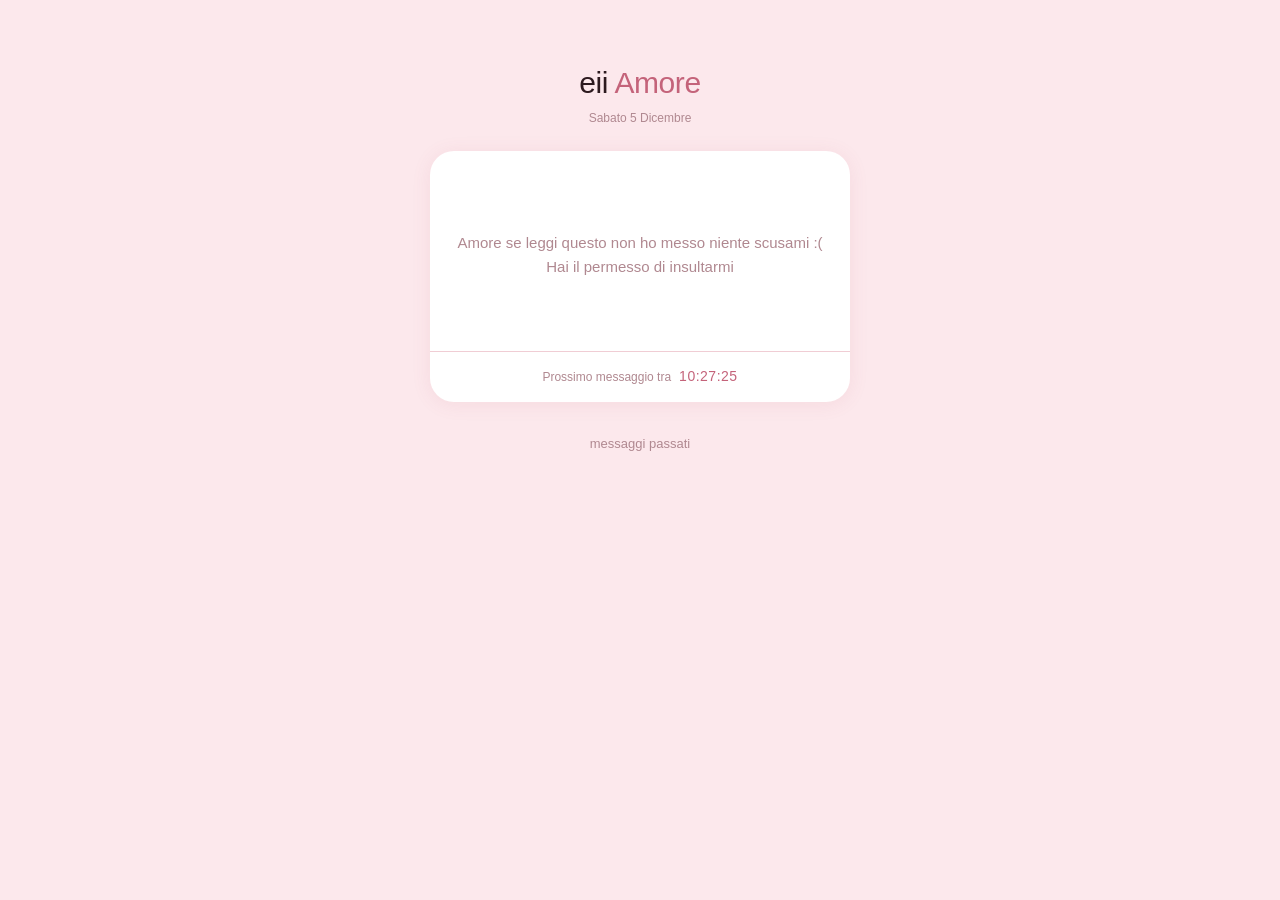
==== main/index.html @ bd010862 "Change message display condition from hour 11 to 10" ====
<!DOCTYPE html>
<html lang="it">
<head>
  <link rel="apple-touch-icon" href="../heart.png">
  <link rel="icon" type="image/png" href="../heart.png">
  <link rel="stylesheet" href="s.css">
  <meta charset="UTF-8" />
  <meta name="viewport" content="width=device-width, initial-scale=1.0, maximum-scale=1.0, user-scalable=no" />
  <title>Motivo del giorno</title>
  <meta name="apple-mobile-web-app-capable" content="yes" />
  <meta name="apple-mobile-web-app-status-bar-style" content="default" />
  <meta name="apple-mobile-web-app-title" content="TI AMO❤️" />
</head>
<body>
<div class="page">

  <div class="header">
    <div class="header-greeting">eii <span id="welcome-name">...</span></div>
    <div class="header-date" id="header-date"></div>
  </div>

  <div class="card" id="main-card">
    <div class="card-body" id="card-body">Caricamento in corso...</div>
    <div class="card-footer">
      <span class="timer-label">Prossimo messaggio tra</span>
      <span class="timer-value" id="global-timer">--:--:--</span>
    </div>

    <div class="gift-overlay" id="giftOverlay" onclick="openGift()">
      <div class="gift-paper tl"></div>
      <div class="gift-paper tr"></div>
      <div class="gift-paper bl"></div>
      <div class="gift-paper br"></div>
      <div class="gift-ribbon-h"></div>
      <div class="gift-ribbon-v"></div>
      <div class="gift-bow">
        <svg viewBox="0 0 80 50" xmlns="http://www.w3.org/2000/svg">
          <path d="M40 28 C30 20, 8 14, 4 22 C0 30, 18 36, 40 28Z" fill="#ff8fab" opacity="0.9"/>
          <path d="M40 28 C50 20, 72 14, 76 22 C80 30, 62 36, 40 28Z" fill="#ff8fab" opacity="0.9"/>
          <path d="M40 25 C32 14, 10 6, 6 14 C2 22, 22 28, 40 25Z" fill="#ffb3c6" opacity="0.9"/>
          <path d="M40 25 C48 14, 70 6, 74 14 C78 22, 58 28, 40 25Z" fill="#ffb3c6" opacity="0.9"/>
          <circle cx="40" cy="26" r="7" fill="#c4637a"/>
          <rect x="37" y="26" width="6" height="18" fill="#c4637a" rx="3"/>
        </svg>
      </div>
    </div>
  </div>

  <div class="bottom-row">
    <a class="link-btn" href="../storico/index.html">messaggi passati</a>
  </div>

</div>

<script>
// --- CONFIGURAZIONE GLOBALE ---
window.WORKER_URL = "https://ecco-perche-ti-amo.p6kw2n4wh4.workers.dev";
window.dataFileSha = null;
window.appData = { nicknames: [], messages: {}, openedDates: [] };
let revealed = false;

function todayKey() { return new Date().toISOString().split('T')[0]; }
function yesterdayKey() {
  const d = new Date();
  d.setDate(d.getDate() - 1); // Sottrae un giorno alla data corrente
  return d.toISOString().split('T')[0];
}
// --- FUNZIONE CARICAMENTO DATI (Ex fetch_cf.js) ---
async function loadData() {
  try {
    console.log("2. Tentativo di caricamento da:", window.WORKER_URL);
    const res = await fetch(window.WORKER_URL, { method: 'GET' });
    
    if (res.status === 404) { 
      console.log("-> File non trovato (404), creo un file vuoto...");
      await createDataFile(); 
      return; 
    }
    
    const json = await res.json();
    console.log("3. Risposta grezza dal Worker:", json);
    
    window.dataFileSha = json.sha || (json.content && json.content.sha) || null; 
    
    if (json && json.messages) {
      window.appData = json;
    } else if (json.content && typeof json.content === 'object') {
      window.appData = json.content;
    } else if (json.content && typeof json.content === 'string') {
      try {
        const decoded = decodeURIComponent(escape(atob(json.content.replace(/\s/g, ''))));
        window.appData = JSON.parse(decoded);
      } catch(base64Err) {
        console.error("Errore decodifica Base64:", base64Err);
      }
    }

    if (!window.appData) window.appData = {};
    if (!Array.isArray(window.appData.nicknames)) window.appData.nicknames = [];
    if (typeof window.appData.messages !== 'object' || Array.isArray(window.appData.messages)) window.appData.messages = {};
    if (!Array.isArray(window.appData.openedDates)) window.appData.openedDates = [];

    console.log("4. Dati elaborati e pronti:", window.appData);
    
  } catch(e) {
    console.error('Errore critico nel fetch:', e);
  }
}

async function createDataFile() {
  const content = btoa(unescape(encodeURIComponent(JSON.stringify(window.appData, null, 2))));
  try {
    const res = await fetch(window.WORKER_URL, {  
      method: 'POST', 
      headers: { 'Content-Type': 'application/json' },
      body: JSON.stringify({ content: content }) 
    });
    const json = await res.json();
    window.dataFileSha = json.sha || (json.content && json.content.sha);
    console.log("Nuovo file inizializzato sul server!");
  } catch(e) { 
    console.warn("Errore durante la creazione del file:", e); 
  }
}

async function saveData() {
  const content = btoa(unescape(encodeURIComponent(JSON.stringify(window.appData, null, 2))));
  try {
    const res = await fetch(window.WORKER_URL, {
      method: 'POST',
      headers: { 'Content-Type': 'application/json' },
      body: JSON.stringify({ content: content, sha: window.dataFileSha })
    });
    if (!res.ok) throw new Error(await res.text());
    const json = await res.json();
    window.dataFileSha = json.sha || (json.content && json.content.sha) || window.dataFileSha;
    console.log("Dati di apertura salvati con successo!");
  } catch(e) { 
    console.error("Errore salvataggio Worker:", e);
  }
}

function startGlobalTimer() {
  const tick = () => {
    const el = document.getElementById('global-timer');
    if (!el) return;
    const now = new Date();
    const next = new Date(now);
    if (now.getHours() >= 10) next.setDate(next.getDate() + 1);
    next.setHours(10, 0, 0, 0);
    const diff = next - now;
    const h = String(Math.floor(diff / 3600000)).padStart(2,'0');
    const m = String(Math.floor((diff % 3600000) / 60000)).padStart(2,'0');
    const s = String(Math.floor((diff % 60000) / 1000)).padStart(2,'0');
    el.textContent = `${h}:${m}:${s}`;
  };
  tick();
  setInterval(tick, 1000);
}

function renderCard() {
  const oggi = new Date();
  const hour = oggi.getHours();
  
  let today = todayKey();
  let yesterday = yesterdayKey();
  const msg = new Date().getHours() >= 10 ? (window.appData.messages || {})[today] : (window.appData.messages || {})[yesterday];
  const body = document.getElementById('card-body');
  const overlay = document.getElementById('giftOverlay');

  if (!msg) {
    body.innerHTML = `
      <div style="text-align:center; color:var(--muted); font-size:15px; line-height:1.6">
        Amore se leggi questo non ho messo niente scusami :(<br>Hai il permesso di insultarmi
      </div>`;
    if (overlay) overlay.style.display = 'none';
    return;
  }

  body.innerHTML = `<div class="revealed-text">${msg}</div>`;

  if (!revealed && overlay) {
    overlay.style.display = 'block';
  } else if (overlay) {
    overlay.remove(); // Se è già stato aperto oggi, rimuovi il regalo all'avvio
  }
}

function openGift() {
  const overlay = document.getElementById('giftOverlay');
  if (!overlay || overlay.classList.contains('opening')) return;

  overlay.classList.add('opening');
  overlay.onclick = null;

  setTimeout(() => {
    overlay.classList.add('done');
    revealed = true;
    if (!Array.isArray(window.appData.openedDates)) window.appData.openedDates = [];
    if (!window.appData.openedDates.includes(todayKey())) {
      window.appData.openedDates.push(todayKey());
      saveData();
    }
    setTimeout(() => overlay.remove(), 400);
  }, 700);
}

// --- APPLICAZIONE LOGICA ALL'AVVIO ---
async function init() {
  console.log("1. Funzione init() PARTITA!");
  
  // Carica i dati dal worker
  await loadData();
  
  console.log("5. Controllo date e nickname...");
  if (!Array.isArray(window.appData.openedDates)) {
    window.appData.openedDates = [];
  }
  revealed = new Date().getHours() >= 10 ? window.appData.openedDates.includes(todayKey()) : window.appData.openedDates.includes(yesterdayKey());

  let nicks = ["Amore"]; 
  if (Array.isArray(window.appData.nicknames) && window.appData.nicknames.length > 0) {
    nicks = window.appData.nicknames;
  }
    
  document.getElementById('welcome-name').textContent = nicks[Math.floor(Math.random() * nicks.length)];
  document.getElementById('header-date').textContent = new Date().toLocaleDateString('it-IT', { weekday:'long', day:'numeric', month:'long' });

  console.log("6. Mostro la card finale.");
  renderCard();
  startGlobalTimer();
}

// Avvia tutto non appena il DOM è pronto
window.addEventListener('DOMContentLoaded', init);
</script>
</body>
</html>
---- main/s.css ----
:root {
  --bg:        #fce8ec;
  --surface:   #ffffff;
  --surface2:  #fdf2f4;
  --border:    #f0cdd4;
  --accent:    #c4637a;
  --accent-bg: #f7dde3;
  --text:      #2d1a1f;
  --muted:     #b08890;
  --font: -apple-system, 'SF Pro Text', 'SF Pro Display', BlinkMacSystemFont, 'Helvetica Neue', sans-serif;
}

* { box-sizing: border-box; margin: 0; padding: 0; -webkit-tap-highlight-color: transparent; }

html, body {
  min-height: 100%;
  background: var(--bg);
  color: var(--text);
  font-family: var(--font);
  font-size: 15px;
  line-height: 1.55;
  -webkit-font-smoothing: antialiased;
}

.page {
  min-height: 100vh;
  display: flex; flex-direction: column; align-items: center;
  padding: max(env(safe-area-inset-top, 0px), 56px) 20px 48px;
  gap: 20px;
}

.header { width: 100%; max-width: 420px; text-align: center; padding: 4px 0; }
.header-greeting { font-size: 30px; font-weight: 300; letter-spacing: -0.4px; }
.header-greeting span { color: var(--accent); }
.header-date { font-size: 12px; color: var(--muted); margin-top: 2px; text-transform: capitalize; }

/* ── CARD ── */
.card {
  position: relative;        /* necessario per posizionare l'overlay */
  width: 100%; max-width: 420px;
  background: var(--surface);
  border-radius: 24px;
  overflow: hidden;
  box-shadow: 0 2px 20px rgba(180,80,100,.09);
  display: flex; flex-direction: column;
}
.card-body {
  padding: 36px 24px 28px;
  min-height: 200px;
  display: flex; align-items: center; justify-content: center;
  flex: 1;
}
.card-footer {
  border-top: 1px solid var(--border);
  padding: 14px 22px;
  display: flex; align-items: center; justify-content: center; gap: 8px;
}
.timer-label { font-size: 12px; color: var(--muted); }
.timer-value { font-size: 14px; color: var(--accent); font-variant-numeric: tabular-nums; letter-spacing: .5px; }

/* ── GIFT OVERLAY ── */
/* copre tutta la card: body + footer */
.gift-overlay {
  position: absolute;
  inset: 0;
  border-radius: 24px;
  overflow: hidden;
  cursor: pointer;
  user-select: none;
  background: var(--accent);
  z-index: 10;
  transition: opacity 0.35s ease;
  display: none;
}
.gift-overlay:active { opacity: 0.9; }

/* Quattro quadranti */
.gift-paper {
  position: absolute;
  width: 50%; height: 50%;
  background: var(--accent);
  z-index: 2;
  transition: transform 0.65s cubic-bezier(.4,0,.2,1), opacity 0.5s ease;
}
.gift-paper.tl { top: 0;    left: 0;  transform-origin: top left; }
.gift-paper.tr { top: 0;    right: 0; transform-origin: top right; }
.gift-paper.bl { bottom: 0; left: 0;  transform-origin: bottom left; }
.gift-paper.br { bottom: 0; right: 0; transform-origin: bottom right; }

/* Nastri */
.gift-ribbon-h {
  position: absolute; top: 50%; left: 0; right: 0;
  height: 22px; transform: translateY(-50%);
  background: rgba(255,255,255,0.25);
  z-index: 3; pointer-events: none;
  transition: opacity 0.3s ease;
}
.gift-ribbon-v {
  position: absolute; left: 50%; top: 0; bottom: 0;
  width: 22px; transform: translateX(-50%);
  background: rgba(255,255,255,0.25);
  z-index: 3; pointer-events: none;
  transition: opacity 0.3s ease;
}

/* Fiocco */
.gift-bow {
  position: absolute; top: 50%; left: 50%;
  transform: translate(-50%, -65%);
  width: 90px; height: 56px;
  z-index: 10; pointer-events: none;
  transition: opacity 0.3s ease;
}
.gift-bow svg { width: 90px; height: 56px; }

/* Suggerimento */
.gift-hint {
  position: absolute; bottom: 18px; left: 0; right: 0;
  text-align: center; font-size: 13px;
  color: rgba(255,255,255,0.8);
  z-index: 10; pointer-events: none;
  transition: opacity 0.2s ease;
}

/* ── ANIMAZIONE APERTURA ── */
.gift-overlay.opening .gift-paper.tl { transform: translate(-110%, -110%); }
.gift-overlay.opening .gift-paper.tr { transform: translate(110%, -110%); }
.gift-overlay.opening .gift-paper.bl { transform: translate(-110%, 110%); }
.gift-overlay.opening .gift-paper.br { transform: translate(110%, 110%); }
.gift-overlay.opening .gift-ribbon-h,
.gift-overlay.opening .gift-ribbon-v,
.gift-overlay.opening .gift-bow,
.gift-overlay.opening .gift-hint     { opacity: 0; }

/* background dell'overlay si rende trasparente durante l'apertura */
.gift-overlay.opening { background: transparent; }

/* fade out finale dell'overlay */
.gift-overlay.done { opacity: 0; pointer-events: none; }

/* ── MESSAGGIO ── */
.revealed-text {
  font-size: 22px; font-weight: 400;
  color: var(--text); line-height: 1.5;
  text-align: center;
}

/* ── BOTTOM NAV ── */
.bottom-row {
  width: 100%; max-width: 420px;
  display: flex; justify-content: center;
  padding-top: 4px;
}
.link-btn {
  background: none; border: none; color: var(--muted);
  font-family: var(--font); font-size: 13px;
  padding: 8px 16px; cursor: pointer; border-radius: 10px;
  transition: color .15s; text-decoration: none; display: inline-block;
}
.link-btn:active { color: var(--accent); }
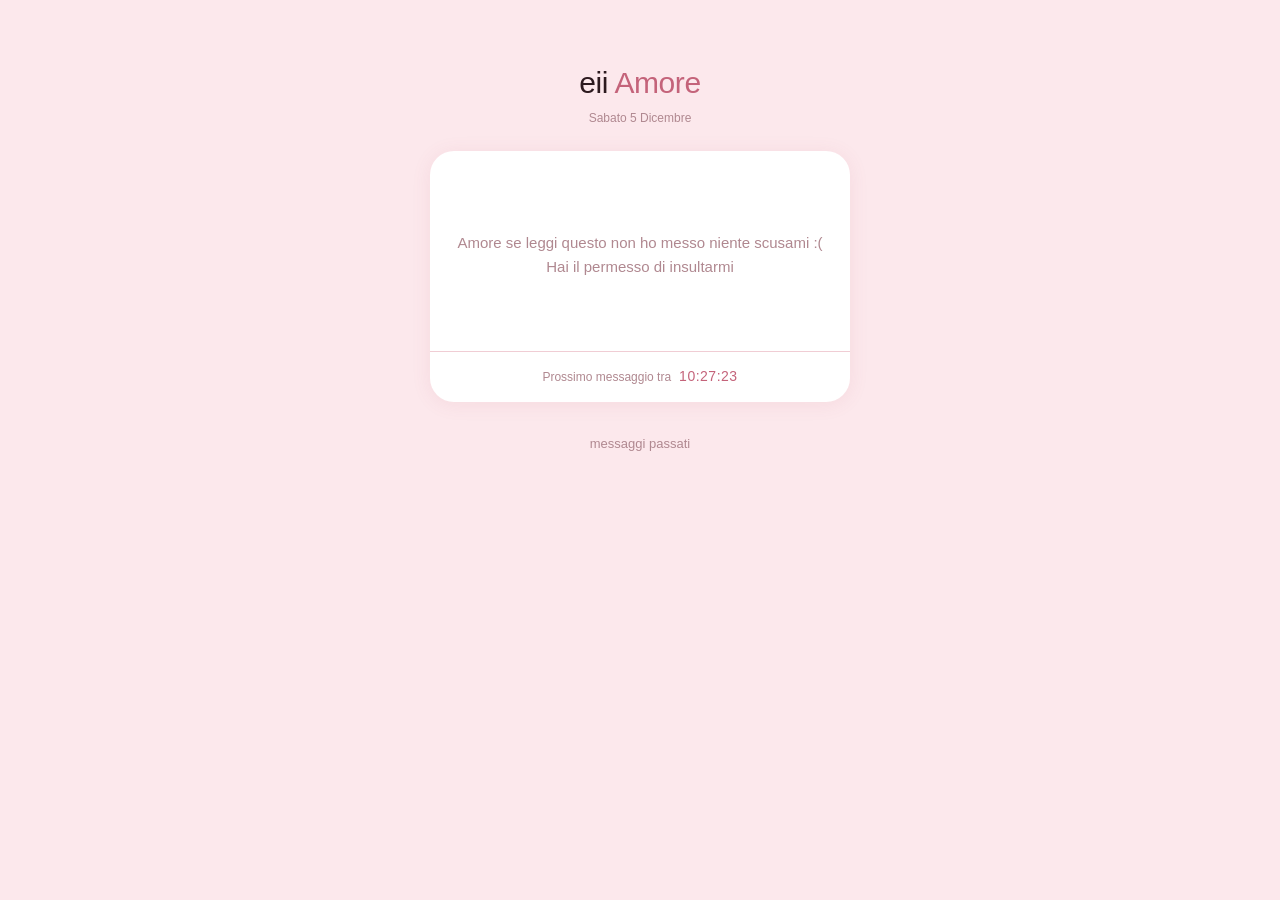
==== commit ea89cef1: "Fix link to storico page in index.html" ====
--- a/main/index.html
+++ b/main/index.html
@@ -47,7 +47,7 @@
   </div>
 
   <div class="bottom-row">
-    <a class="link-btn" href="../storico/index.html">messaggi passati</a>
+    <a class="link-btn" href="../storic/index.html">messaggi passati</a>
   </div>
 
 </div>
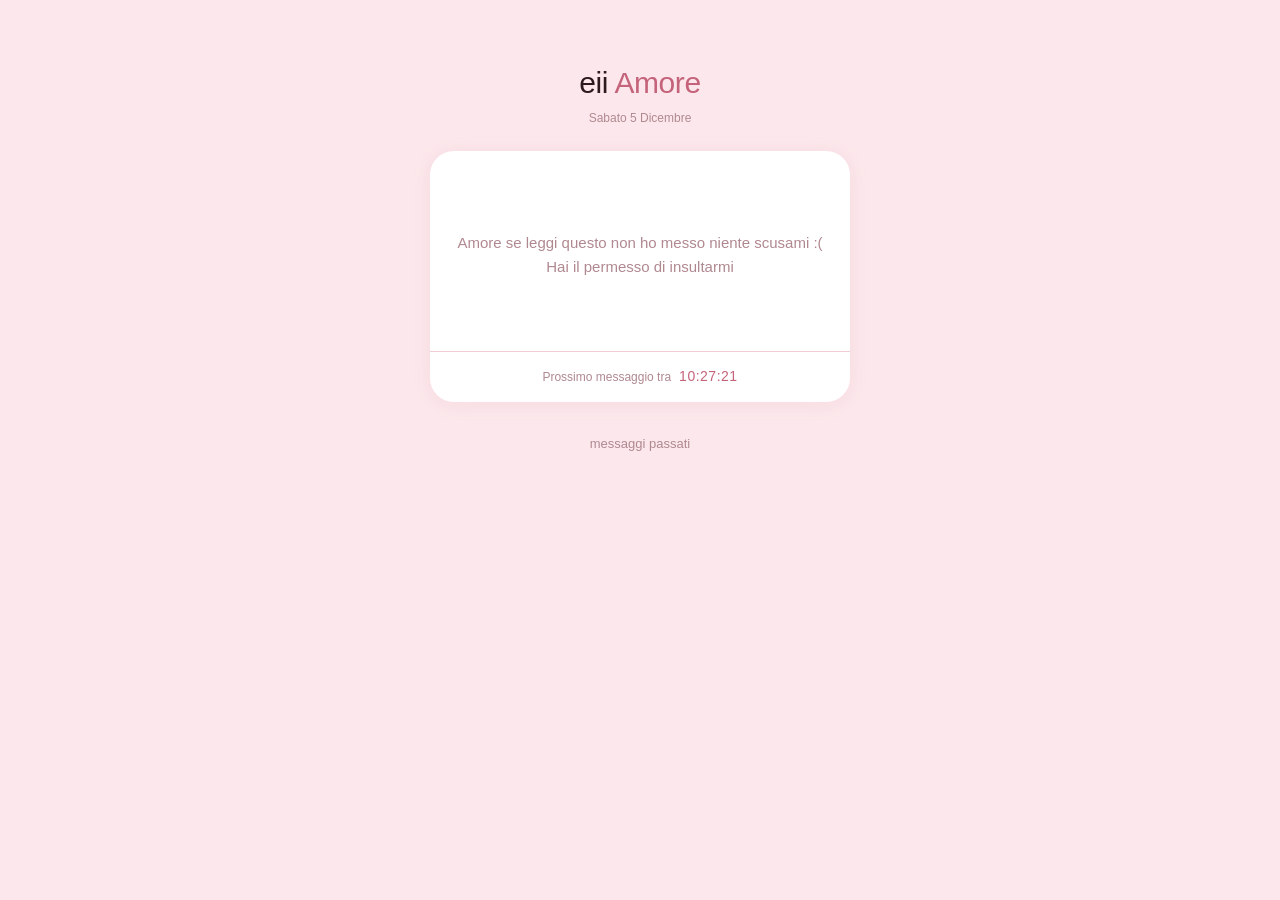
==== commit e7d1bcf0: "Fix link to historical messages page" ====
--- a/main/index.html
+++ b/main/index.html
@@ -47,7 +47,7 @@
   </div>
 
   <div class="bottom-row">
-    <a class="link-btn" href="../storic/index.html">messaggi passati</a>
+    <a class="link-btn" href="../storico/index.html">messaggi passati</a>
   </div>
 
 </div>
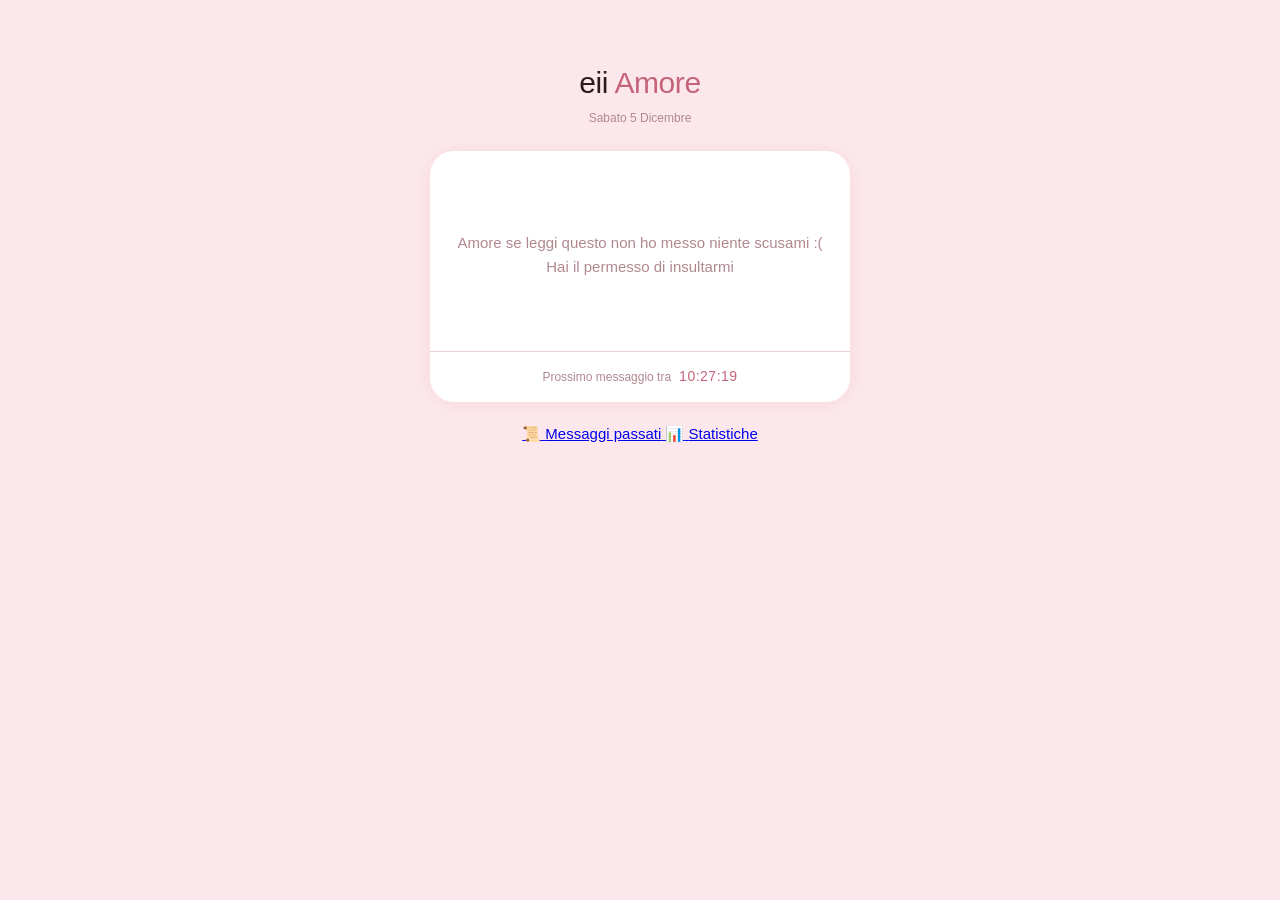
==== commit 364871e0: "Add reply card and streak badge functionality Added a reply card for user responses and a streak bad" ====
--- a/main/index.html
+++ b/main/index.html
@@ -1,3 +1,4 @@
+
 <!DOCTYPE html>
 <html lang="it">
 <head>
@@ -17,6 +18,10 @@
   <div class="header">
     <div class="header-greeting">eii <span id="welcome-name">...</span></div>
     <div class="header-date" id="header-date"></div>
+  </div>
+
+  <div class="streak-badge" id="streak-badge" style="display:none">
+    🔥 <span id="streak-count">0</span> giorni di fila
   </div>
 
   <div class="card" id="main-card">
@@ -46,8 +51,24 @@
     </div>
   </div>
 
-  <div class="bottom-row">
-    <a class="link-btn" href="../storico/index.html">messaggi passati</a>
+  <div class="reply-card" id="reply-card" style="display:none">
+    <div class="reply-label">Rispondi</div>
+    <div class="reply-row">
+      <input type="text" id="reply-input" placeholder="Scrivi una risposta..." />
+      <button class="reply-send" onclick="sendReply()">➤</button>
+    </div>
+    <div class="reply-sent" id="reply-sent" style="display:none"></div>
+  </div>
+
+  <div class="nav-row">
+    <a class="nav-btn" href="../storico/index.html">
+      <span class="nav-btn-icon">📜</span>
+      <span class="nav-btn-label">Messaggi passati</span>
+    </a>
+    <a class="nav-btn" href="../statistiche/index.html">
+      <span class="nav-btn-icon">📊</span>
+      <span class="nav-btn-label">Statistiche</span>
+    </a>
   </div>
 
 </div>
@@ -56,32 +77,30 @@
 // --- CONFIGURAZIONE GLOBALE ---
 window.WORKER_URL = "https://ecco-perche-ti-amo.p6kw2n4wh4.workers.dev";
 window.dataFileSha = null;
-window.appData = { nicknames: [], messages: {}, openedDates: [] };
+window.appData = { nicknames: [], messages: {}, replies: {}, openedDates: [], theme: {} };
 let revealed = false;
 
 function todayKey() { return new Date().toISOString().split('T')[0]; }
 function yesterdayKey() {
   const d = new Date();
-  d.setDate(d.getDate() - 1); // Sottrae un giorno alla data corrente
+  d.setDate(d.getDate() - 1);
   return d.toISOString().split('T')[0];
 }
-// --- FUNZIONE CARICAMENTO DATI (Ex fetch_cf.js) ---
+function currentDayKey() { return new Date().getHours() >= 10 ? todayKey() : yesterdayKey(); }
+
+// --- CARICAMENTO DATI ---
 async function loadData() {
   try {
-    console.log("2. Tentativo di caricamento da:", window.WORKER_URL);
     const res = await fetch(window.WORKER_URL, { method: 'GET' });
-    
-    if (res.status === 404) { 
-      console.log("-> File non trovato (404), creo un file vuoto...");
-      await createDataFile(); 
-      return; 
+
+    if (res.status === 404) {
+      await createDataFile();
+      return;
     }
-    
+
     const json = await res.json();
-    console.log("3. Risposta grezza dal Worker:", json);
-    
-    window.dataFileSha = json.sha || (json.content && json.content.sha) || null; 
-    
+    window.dataFileSha = json.sha || (json.content && json.content.sha) || null;
+
     if (json && json.messages) {
       window.appData = json;
     } else if (json.content && typeof json.content === 'object') {
@@ -90,19 +109,19 @@
       try {
         const decoded = decodeURIComponent(escape(atob(json.content.replace(/\s/g, ''))));
         window.appData = JSON.parse(decoded);
-      } catch(base64Err) {
-        console.error("Errore decodifica Base64:", base64Err);
+      } catch (base64Err) {
+        console.error('Errore decodifica Base64:', base64Err);
       }
     }
 
     if (!window.appData) window.appData = {};
     if (!Array.isArray(window.appData.nicknames)) window.appData.nicknames = [];
     if (typeof window.appData.messages !== 'object' || Array.isArray(window.appData.messages)) window.appData.messages = {};
+    if (typeof window.appData.replies !== 'object' || Array.isArray(window.appData.replies)) window.appData.replies = {};
     if (!Array.isArray(window.appData.openedDates)) window.appData.openedDates = [];
-
-    console.log("4. Dati elaborati e pronti:", window.appData);
-    
-  } catch(e) {
+    if (typeof window.appData.theme !== 'object' || Array.isArray(window.appData.theme)) window.appData.theme = {};
+
+  } catch (e) {
     console.error('Errore critico nel fetch:', e);
   }
 }
@@ -110,16 +129,15 @@
 async function createDataFile() {
   const content = btoa(unescape(encodeURIComponent(JSON.stringify(window.appData, null, 2))));
   try {
-    const res = await fetch(window.WORKER_URL, {  
-      method: 'POST', 
+    const res = await fetch(window.WORKER_URL, {
+      method: 'POST',
       headers: { 'Content-Type': 'application/json' },
-      body: JSON.stringify({ content: content }) 
+      body: JSON.stringify({ content: content })
     });
     const json = await res.json();
     window.dataFileSha = json.sha || (json.content && json.content.sha);
-    console.log("Nuovo file inizializzato sul server!");
-  } catch(e) { 
-    console.warn("Errore durante la creazione del file:", e); 
+  } catch (e) {
+    console.warn('Errore durante la creazione del file:', e);
   }
 }
 
@@ -134,10 +152,32 @@
     if (!res.ok) throw new Error(await res.text());
     const json = await res.json();
     window.dataFileSha = json.sha || (json.content && json.content.sha) || window.dataFileSha;
-    console.log("Dati di apertura salvati con successo!");
-  } catch(e) { 
-    console.error("Errore salvataggio Worker:", e);
-  }
+  } catch (e) {
+    console.error('Errore salvataggio Worker:', e);
+  }
+}
+
+// --- TEMA ---
+function applyTheme() {
+  const t = (window.appData && window.appData.theme) || {};
+  const root = document.documentElement.style;
+  const map = {
+    bg: '--bg', surface: '--surface', surface2: '--surface2', border: '--border',
+    accent: '--accent', accentBg: '--accent-bg', text: '--text', muted: '--muted'
+  };
+  Object.keys(map).forEach(k => { if (t[k]) root.setProperty(map[k], t[k]); });
+}
+
+// --- STREAK ---
+function computeCurrentStreak() {
+  const opened = new Set(window.appData.openedDates || []);
+  let count = 0;
+  let cursor = new Date(currentDayKey());
+  while (opened.has(cursor.toISOString().split('T')[0])) {
+    count++;
+    cursor.setDate(cursor.getDate() - 1);
+  }
+  return count;
 }
 
 function startGlobalTimer() {
@@ -149,22 +189,62 @@
     if (now.getHours() >= 10) next.setDate(next.getDate() + 1);
     next.setHours(10, 0, 0, 0);
     const diff = next - now;
-    const h = String(Math.floor(diff / 3600000)).padStart(2,'0');
-    const m = String(Math.floor((diff % 3600000) / 60000)).padStart(2,'0');
-    const s = String(Math.floor((diff % 60000) / 1000)).padStart(2,'0');
+    const h = String(Math.floor(diff / 3600000)).padStart(2, '0');
+    const m = String(Math.floor((diff % 3600000) / 60000)).padStart(2, '0');
+    const s = String(Math.floor((diff % 60000) / 1000)).padStart(2, '0');
     el.textContent = `${h}:${m}:${s}`;
   };
   tick();
   setInterval(tick, 1000);
 }
 
+function renderStreak() {
+  const el = document.getElementById('streak-badge');
+  const count = computeCurrentStreak();
+  if (count > 0) {
+    document.getElementById('streak-count').textContent = count;
+    el.style.display = 'inline-flex';
+  } else {
+    el.style.display = 'none';
+  }
+}
+
+function renderReplyBox() {
+  const day = currentDayKey();
+  const card = document.getElementById('reply-card');
+  const hasMsg = !!(window.appData.messages || {})[day];
+  if (!hasMsg) { card.style.display = 'none'; return; }
+  card.style.display = 'flex';
+
+  const row = card.querySelector('.reply-row');
+  const sentEl = document.getElementById('reply-sent');
+  const existing = (window.appData.replies || {})[day];
+
+  if (existing) {
+    row.style.display = 'none';
+    sentEl.style.display = 'block';
+    sentEl.textContent = `Hai risposto: "${existing}"`;
+  } else {
+    row.style.display = 'flex';
+    sentEl.style.display = 'none';
+  }
+}
+
+async function sendReply() {
+  const input = document.getElementById('reply-input');
+  const val = input.value.trim();
+  if (!val) return;
+  const day = currentDayKey();
+  if (!window.appData.replies) window.appData.replies = {};
+  window.appData.replies[day] = val;
+  input.value = '';
+  await saveData();
+  renderReplyBox();
+}
+
 function renderCard() {
-  const oggi = new Date();
-  const hour = oggi.getHours();
-  
-  let today = todayKey();
-  let yesterday = yesterdayKey();
-  const msg = new Date().getHours() >= 10 ? (window.appData.messages || {})[today] : (window.appData.messages || {})[yesterday];
+  const day = currentDayKey();
+  const msg = (window.appData.messages || {})[day];
   const body = document.getElementById('card-body');
   const overlay = document.getElementById('giftOverlay');
 
@@ -182,7 +262,7 @@
   if (!revealed && overlay) {
     overlay.style.display = 'block';
   } else if (overlay) {
-    overlay.remove(); // Se è già stato aperto oggi, rimuovi il regalo all'avvio
+    overlay.remove();
   }
 }
 
@@ -197,9 +277,14 @@
     overlay.classList.add('done');
     revealed = true;
     if (!Array.isArray(window.appData.openedDates)) window.appData.openedDates = [];
-    if (!window.appData.openedDates.includes(todayKey())) {
-      window.appData.openedDates.push(todayKey());
-      saveData();
+    if (!window.appData.openedDates.includes(currentDayKey())) {
+      window.appData.openedDates.push(currentDayKey());
+      saveData().then(() => {
+        renderStreak();
+        renderReplyBox();
+      });
+    } else {
+      renderReplyBox();
     }
     setTimeout(() => overlay.remove(), 400);
   }, 700);
@@ -207,31 +292,26 @@
 
 // --- APPLICAZIONE LOGICA ALL'AVVIO ---
 async function init() {
-  console.log("1. Funzione init() PARTITA!");
-  
-  // Carica i dati dal worker
   await loadData();
-  
-  console.log("5. Controllo date e nickname...");
-  if (!Array.isArray(window.appData.openedDates)) {
-    window.appData.openedDates = [];
-  }
-  revealed = new Date().getHours() >= 10 ? window.appData.openedDates.includes(todayKey()) : window.appData.openedDates.includes(yesterdayKey());
-
-  let nicks = ["Amore"]; 
+  applyTheme();
+
+  if (!Array.isArray(window.appData.openedDates)) window.appData.openedDates = [];
+  revealed = window.appData.openedDates.includes(currentDayKey());
+
+  let nicks = ['Amore'];
   if (Array.isArray(window.appData.nicknames) && window.appData.nicknames.length > 0) {
     nicks = window.appData.nicknames;
   }
-    
+
   document.getElementById('welcome-name').textContent = nicks[Math.floor(Math.random() * nicks.length)];
-  document.getElementById('header-date').textContent = new Date().toLocaleDateString('it-IT', { weekday:'long', day:'numeric', month:'long' });
-
-  console.log("6. Mostro la card finale.");
+  document.getElementById('header-date').textContent = new Date().toLocaleDateString('it-IT', { weekday: 'long', day: 'numeric', month: 'long' });
+
+  renderStreak();
   renderCard();
+  renderReplyBox();
   startGlobalTimer();
 }
 
-// Avvia tutto non appena il DOM è pronto
 window.addEventListener('DOMContentLoaded', init);
 </script>
 </body>
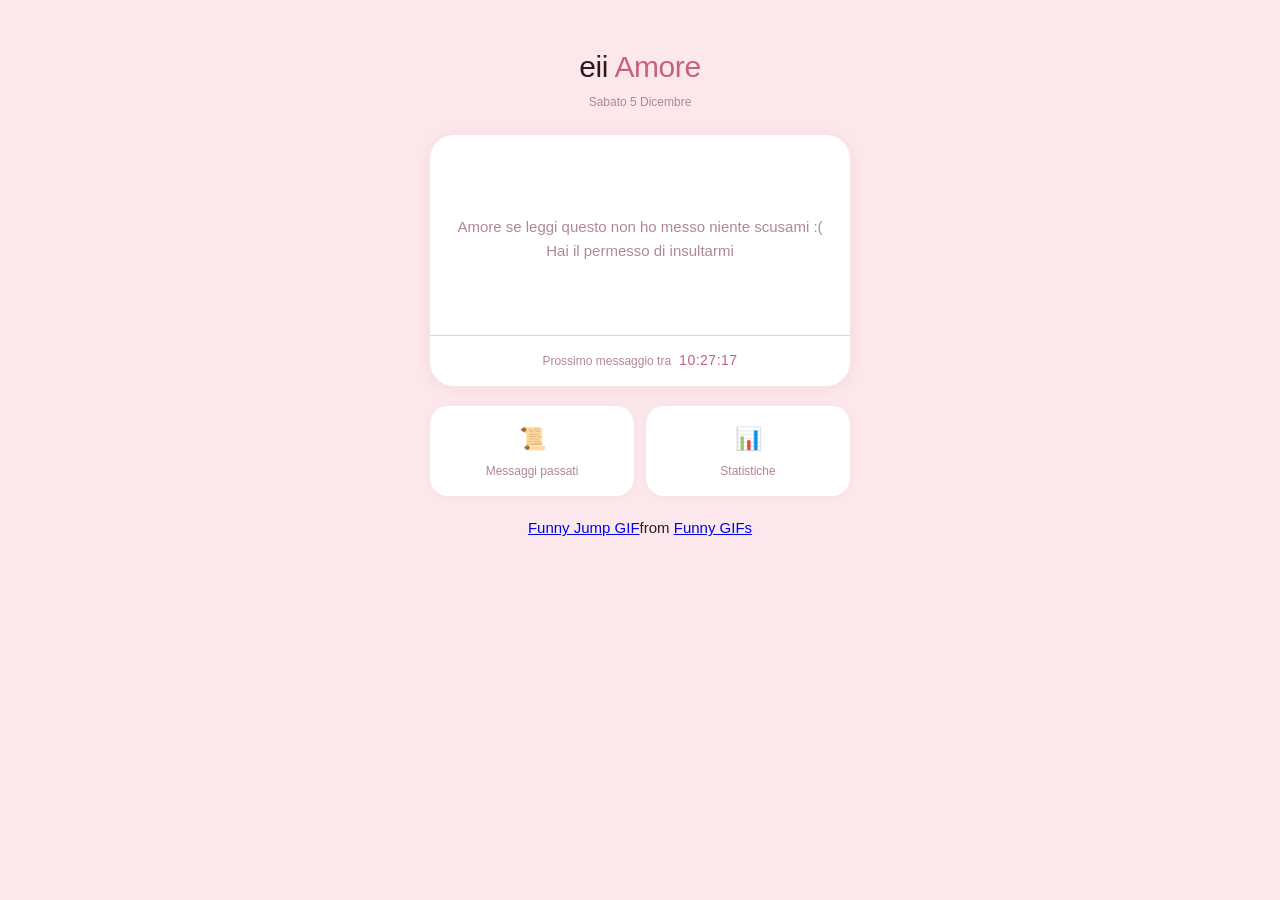
==== commit 5e37ceb0: "Add Tenor GIF embed to index.html" ====
--- a/main/index.html
+++ b/main/index.html
@@ -70,6 +70,7 @@
       <span class="nav-btn-label">Statistiche</span>
     </a>
   </div>
+  <div class="tenor-gif-embed" data-postid="12676235098540252314" data-share-method="host" data-aspect-ratio="1" data-width="100%"><a href="https://tenor.com/view/funny-jump-clapping-cat-gif-12676235098540252314">Funny Jump GIF</a>from <a href="https://tenor.com/search/funny-gifs">Funny GIFs</a></div> <script type="text/javascript" async src="https://tenor.com/embed.js"></script>
 
 </div>
 
--- a/main/s.css
+++ b/main/s.css
@@ -1,3 +1,4 @@
+/* Percorso nel repo: main/s.css */
 :root {
   --bg:        #fce8ec;
   --surface:   #ffffff;
@@ -25,7 +26,7 @@
 .page {
   min-height: 100vh;
   display: flex; flex-direction: column; align-items: center;
-  padding: max(env(safe-area-inset-top, 0px), 56px) 20px 48px;
+  padding: max(env(safe-area-inset-top, 0px), 40px) 20px 48px;
   gap: 20px;
 }
 
@@ -34,9 +35,16 @@
 .header-greeting span { color: var(--accent); }
 .header-date { font-size: 12px; color: var(--muted); margin-top: 2px; text-transform: capitalize; }
 
-/* ── CARD ── */
+/* â”€â”€ STREAK â”€â”€ */
+.streak-badge {
+  display: inline-flex; align-items: center; gap: 6px;
+  background: var(--accent-bg); color: var(--accent);
+  font-size: 13px; font-weight: 500; padding: 7px 16px; border-radius: 20px;
+}
+
+/* â”€â”€ CARD â”€â”€ */
 .card {
-  position: relative;        /* necessario per posizionare l'overlay */
+  position: relative;
   width: 100%; max-width: 420px;
   background: var(--surface);
   border-radius: 24px;
@@ -58,8 +66,7 @@
 .timer-label { font-size: 12px; color: var(--muted); }
 .timer-value { font-size: 14px; color: var(--accent); font-variant-numeric: tabular-nums; letter-spacing: .5px; }
 
-/* ── GIFT OVERLAY ── */
-/* copre tutta la card: body + footer */
+/* â”€â”€ GIFT OVERLAY â”€â”€ */
 .gift-overlay {
   position: absolute;
   inset: 0;
@@ -74,7 +81,6 @@
 }
 .gift-overlay:active { opacity: 0.9; }
 
-/* Quattro quadranti */
 .gift-paper {
   position: absolute;
   width: 50%; height: 50%;
@@ -87,7 +93,6 @@
 .gift-paper.bl { bottom: 0; left: 0;  transform-origin: bottom left; }
 .gift-paper.br { bottom: 0; right: 0; transform-origin: bottom right; }
 
-/* Nastri */
 .gift-ribbon-h {
   position: absolute; top: 50%; left: 0; right: 0;
   height: 22px; transform: translateY(-50%);
@@ -103,7 +108,6 @@
   transition: opacity 0.3s ease;
 }
 
-/* Fiocco */
 .gift-bow {
   position: absolute; top: 50%; left: 50%;
   transform: translate(-50%, -65%);
@@ -113,7 +117,6 @@
 }
 .gift-bow svg { width: 90px; height: 56px; }
 
-/* Suggerimento */
 .gift-hint {
   position: absolute; bottom: 18px; left: 0; right: 0;
   text-align: center; font-size: 13px;
@@ -122,7 +125,6 @@
   transition: opacity 0.2s ease;
 }
 
-/* ── ANIMAZIONE APERTURA ── */
 .gift-overlay.opening .gift-paper.tl { transform: translate(-110%, -110%); }
 .gift-overlay.opening .gift-paper.tr { transform: translate(110%, -110%); }
 .gift-overlay.opening .gift-paper.bl { transform: translate(-110%, 110%); }
@@ -132,29 +134,46 @@
 .gift-overlay.opening .gift-bow,
 .gift-overlay.opening .gift-hint     { opacity: 0; }
 
-/* background dell'overlay si rende trasparente durante l'apertura */
 .gift-overlay.opening { background: transparent; }
-
-/* fade out finale dell'overlay */
 .gift-overlay.done { opacity: 0; pointer-events: none; }
 
-/* ── MESSAGGIO ── */
 .revealed-text {
   font-size: 22px; font-weight: 400;
   color: var(--text); line-height: 1.5;
   text-align: center;
 }
 
-/* ── BOTTOM NAV ── */
-.bottom-row {
-  width: 100%; max-width: 420px;
-  display: flex; justify-content: center;
-  padding-top: 4px;
+/* â”€â”€ RISPOSTA â”€â”€ */
+.reply-card {
+  width: 100%; max-width: 420px; background: var(--surface);
+  border-radius: 20px; padding: 16px 20px;
+  display: flex; flex-direction: column; gap: 10px;
+  box-shadow: 0 1px 10px rgba(180,80,100,.07);
 }
-.link-btn {
-  background: none; border: none; color: var(--muted);
-  font-family: var(--font); font-size: 13px;
-  padding: 8px 16px; cursor: pointer; border-radius: 10px;
-  transition: color .15s; text-decoration: none; display: inline-block;
+.reply-label { font-size: 11px; color: var(--muted); text-transform: uppercase; letter-spacing: 1px; }
+.reply-row { display: flex; gap: 8px; }
+.reply-row input {
+  flex: 1; background: var(--surface2); border: 1px solid var(--border);
+  border-radius: 12px; padding: 10px 14px; font-family: var(--font);
+  font-size: 14px; color: var(--text); outline: none; transition: border-color .2s;
 }
-.link-btn:active { color: var(--accent); }
+.reply-row input:focus { border-color: var(--accent); }
+.reply-send {
+  background: var(--accent); color: #fff; border: none; border-radius: 12px;
+  width: 44px; font-size: 16px; cursor: pointer; flex-shrink: 0;
+}
+.reply-send:active { filter: brightness(.9); }
+.reply-sent { font-size: 14px; color: var(--muted); font-style: italic; }
+
+/* â”€â”€ NAV â”€â”€ */
+.nav-row { width: 100%; max-width: 420px; display: flex; gap: 12px; }
+.nav-btn {
+  flex: 1; background: var(--surface); border-radius: 18px; padding: 16px 10px;
+  display: flex; flex-direction: column; align-items: center; gap: 6px;
+  text-decoration: none; color: var(--text);
+  box-shadow: 0 1px 10px rgba(180,80,100,.07);
+  transition: transform .15s;
+}
+.nav-btn:active { transform: scale(0.96); }
+.nav-btn-icon { font-size: 22px; }
+.nav-btn-label { font-size: 12px; color: var(--muted); text-align: center; font-weight: 500; }
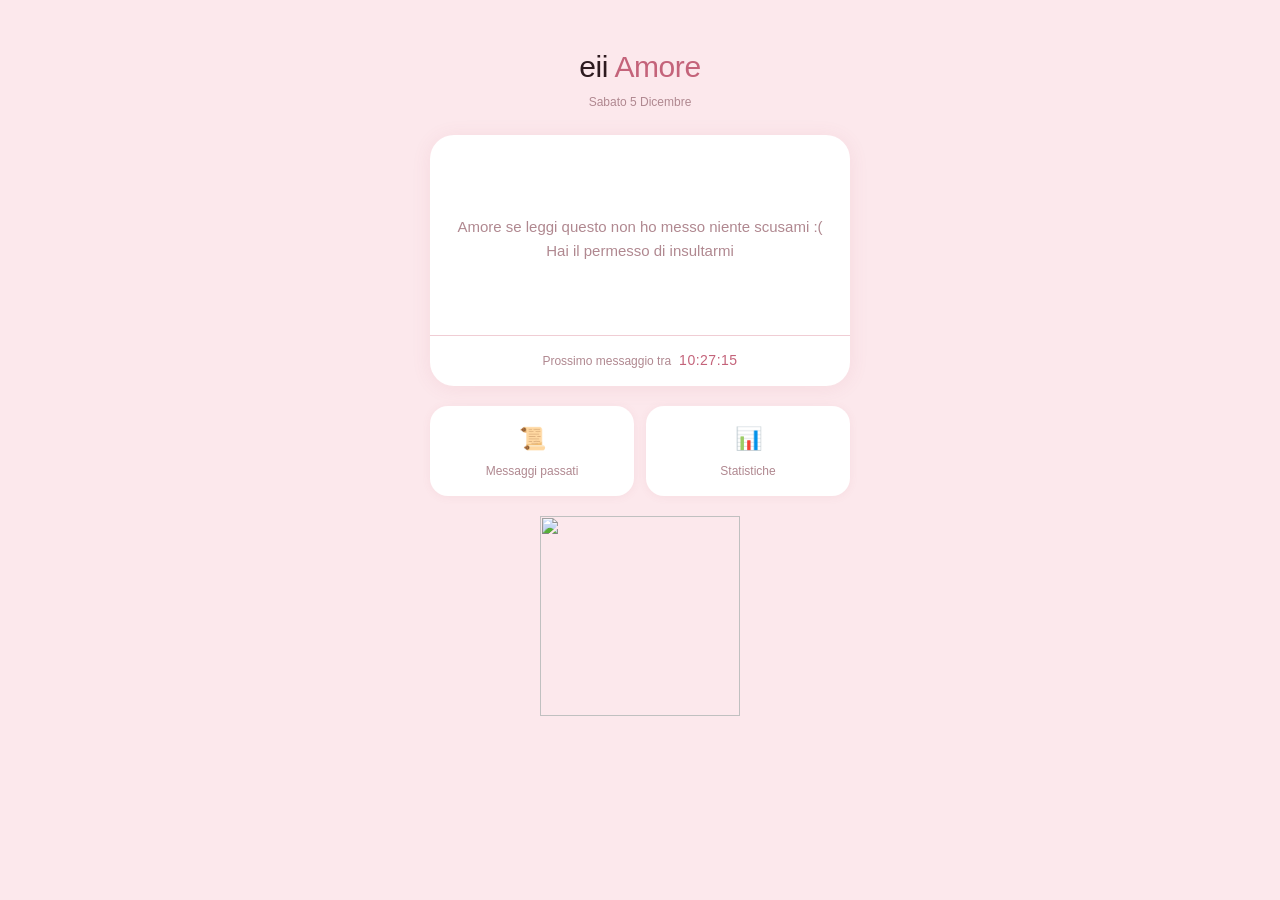
==== commit 55210dd5: "Replace GIF embed with static cat image" ====
--- a/main/index.html
+++ b/main/index.html
@@ -70,7 +70,7 @@
       <span class="nav-btn-label">Statistiche</span>
     </a>
   </div>
-  <div class="tenor-gif-embed" data-postid="12676235098540252314" data-share-method="host" data-aspect-ratio="1" data-width="100%"><a href="https://tenor.com/view/funny-jump-clapping-cat-gif-12676235098540252314">Funny Jump GIF</a>from <a href="https://tenor.com/search/funny-gifs">Funny GIFs</a></div> <script type="text/javascript" async src="https://tenor.com/embed.js"></script>
+  <img src="cat.gif" style="width:200px;height:200px;object-fit:contain;background:transparent;">
 
 </div>
 
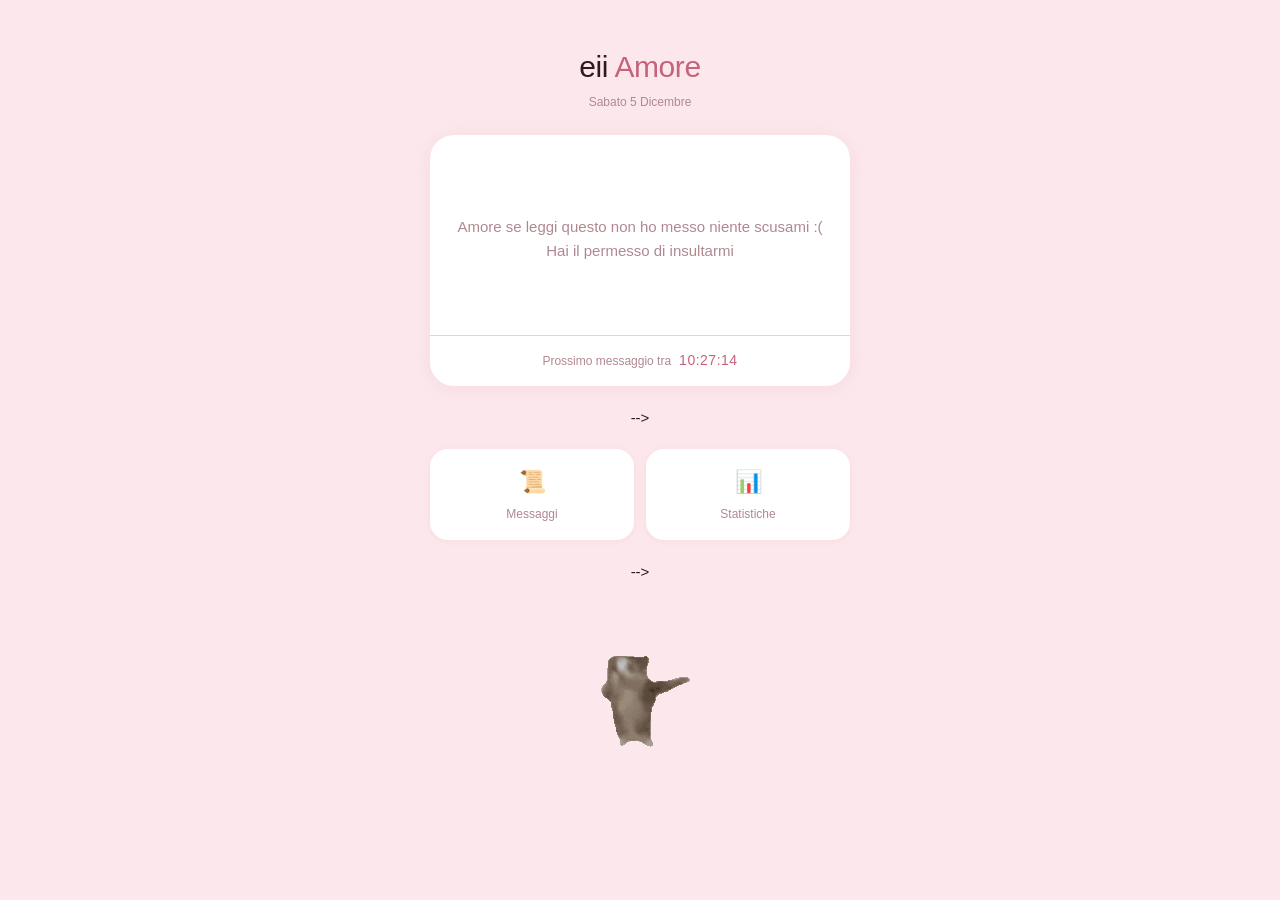
==== commit 62ada0f7: "Comment out main card and update navigation labels" ====
--- a/main/index.html
+++ b/main/index.html
@@ -24,7 +24,7 @@
     🔥 <span id="streak-count">0</span> giorni di fila
   </div>
 
-  <div class="card" id="main-card">
+<!--><div class="card" id="main-card">
     <div class="card-body" id="card-body">Caricamento in corso...</div>
     <div class="card-footer">
       <span class="timer-label">Prossimo messaggio tra</span>
@@ -59,17 +59,17 @@
     </div>
     <div class="reply-sent" id="reply-sent" style="display:none"></div>
   </div>
-
+-->
   <div class="nav-row">
     <a class="nav-btn" href="../storico/index.html">
       <span class="nav-btn-icon">📜</span>
-      <span class="nav-btn-label">Messaggi passati</span>
+      <span class="nav-btn-label">Messaggi</span>
     </a>
-    <a class="nav-btn" href="../statistiche/index.html">
+    <!--><a class="nav-btn" href="../statistiche/index.html">
       <span class="nav-btn-icon">📊</span>
       <span class="nav-btn-label">Statistiche</span>
     </a>
-  </div>
+  </div>-->
   <img src="cat.gif" style="width:200px;height:200px;object-fit:contain;background:transparent;">
 
 </div>
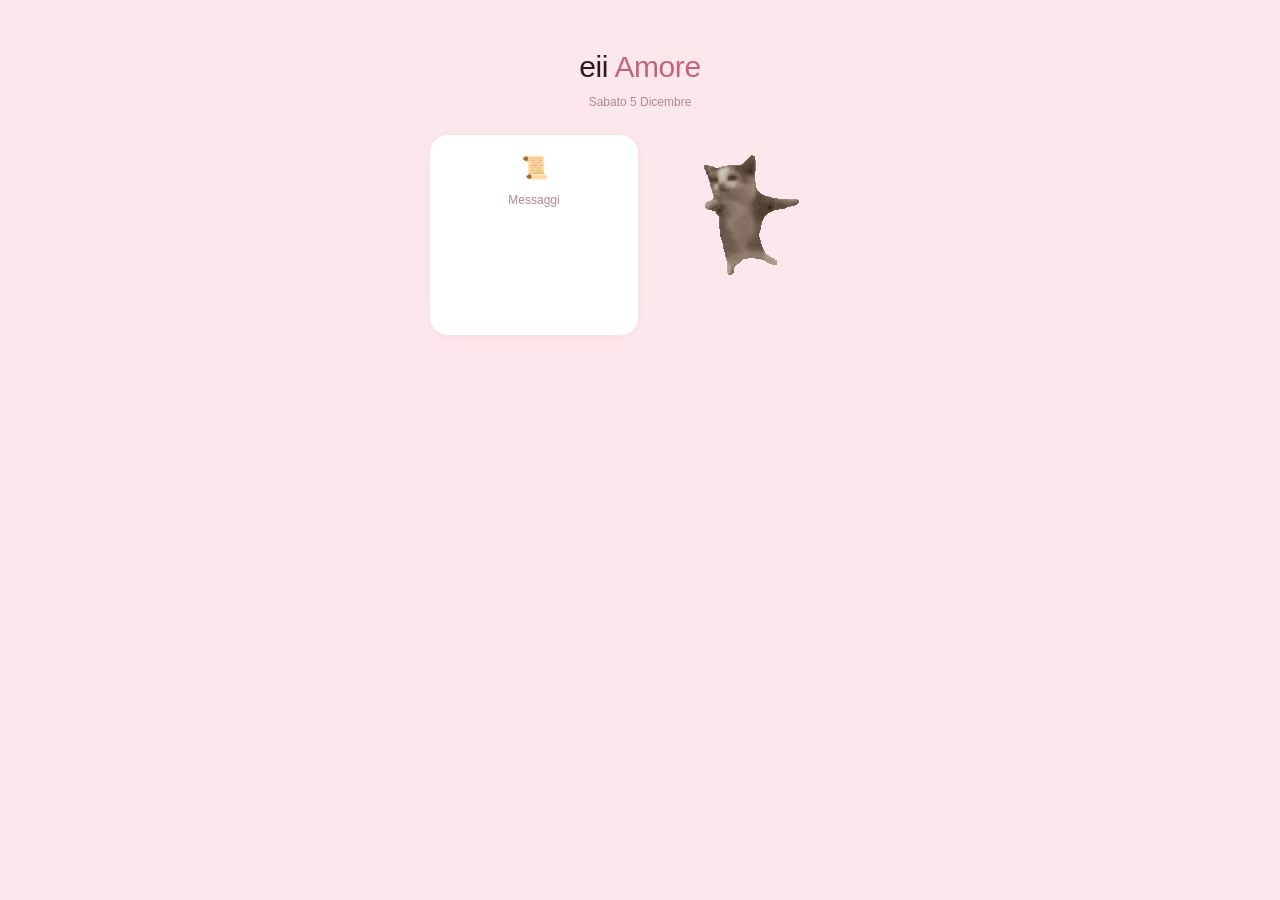
==== commit d8b4c73c: "Comment out main card and statistics link in HTML" ====
--- a/main/index.html
+++ b/main/index.html
@@ -24,7 +24,7 @@
     🔥 <span id="streak-count">0</span> giorni di fila
   </div>
 
-<!--><div class="card" id="main-card">
+<!--<div class="card" id="main-card">
     <div class="card-body" id="card-body">Caricamento in corso...</div>
     <div class="card-footer">
       <span class="timer-label">Prossimo messaggio tra</span>
@@ -65,7 +65,7 @@
       <span class="nav-btn-icon">📜</span>
       <span class="nav-btn-label">Messaggi</span>
     </a>
-    <!--><a class="nav-btn" href="../statistiche/index.html">
+    <!--<a class="nav-btn" href="../statistiche/index.html">
       <span class="nav-btn-icon">📊</span>
       <span class="nav-btn-label">Statistiche</span>
     </a>
